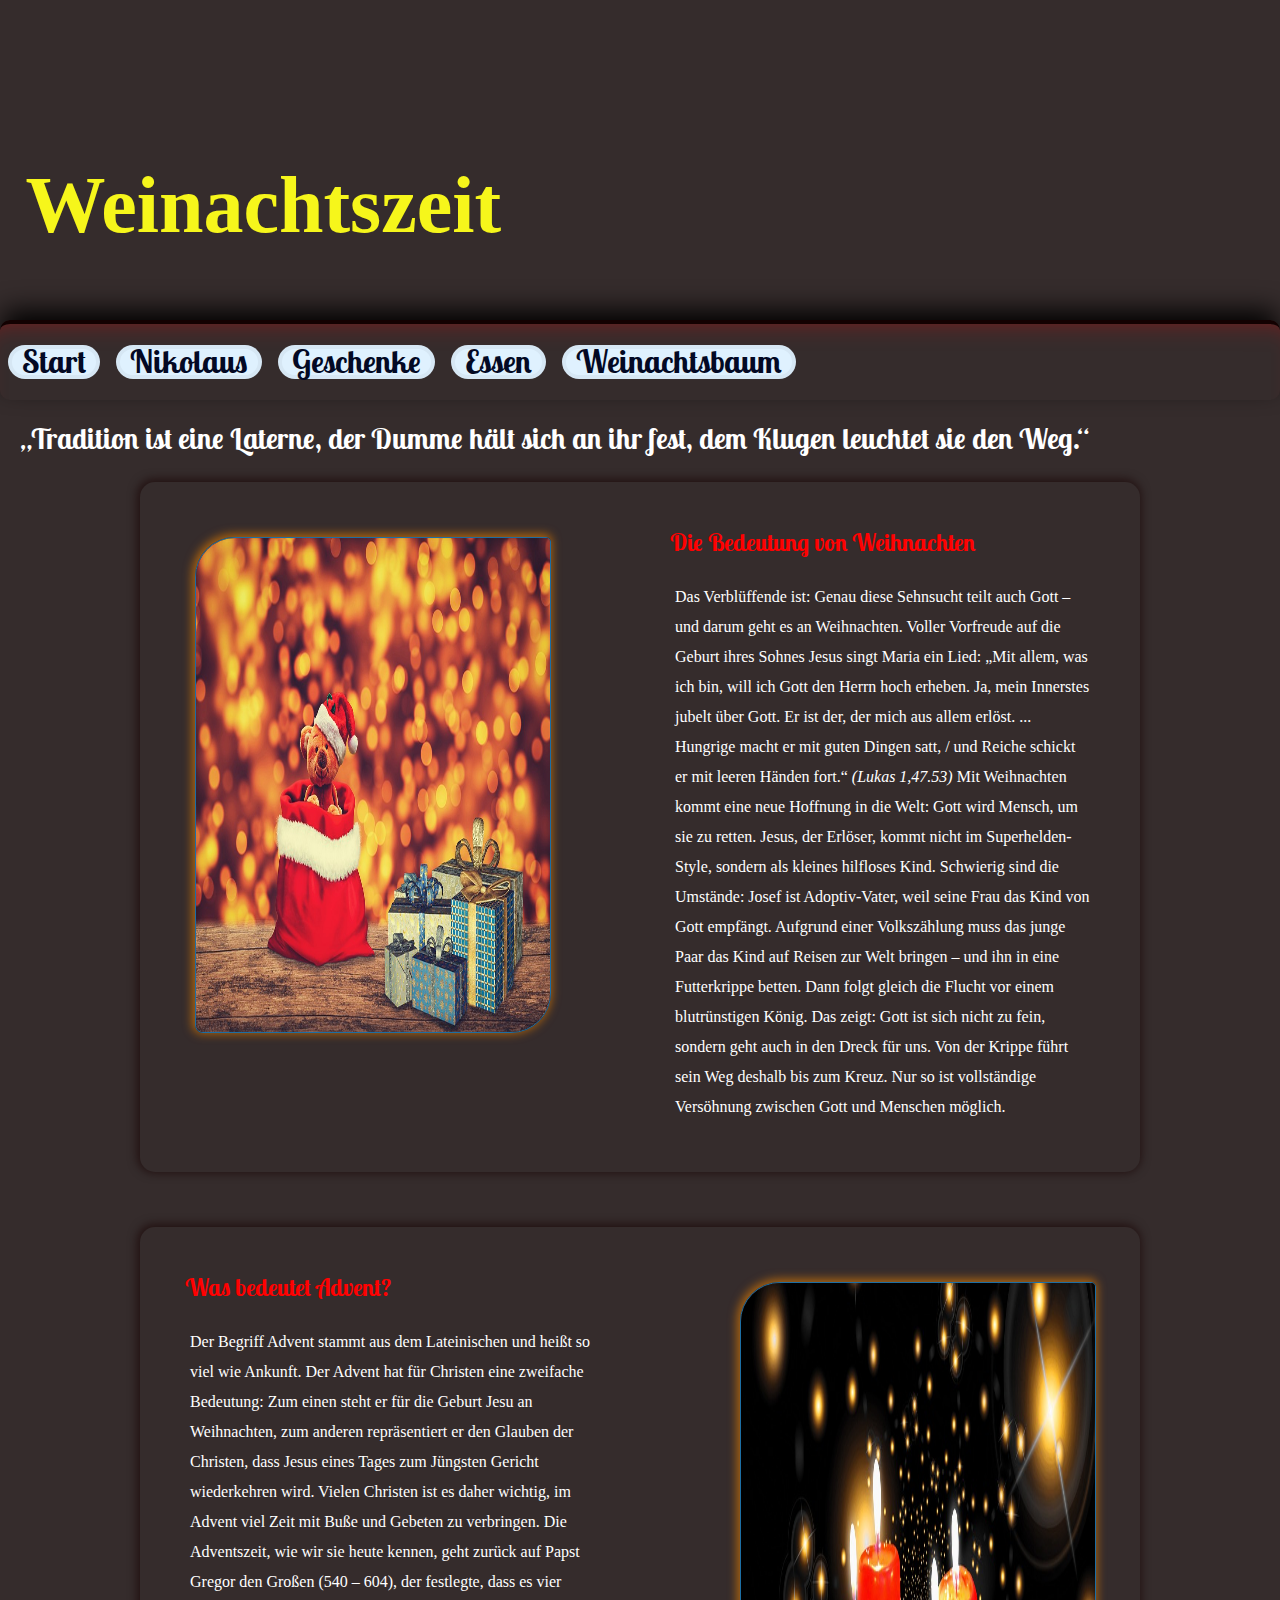
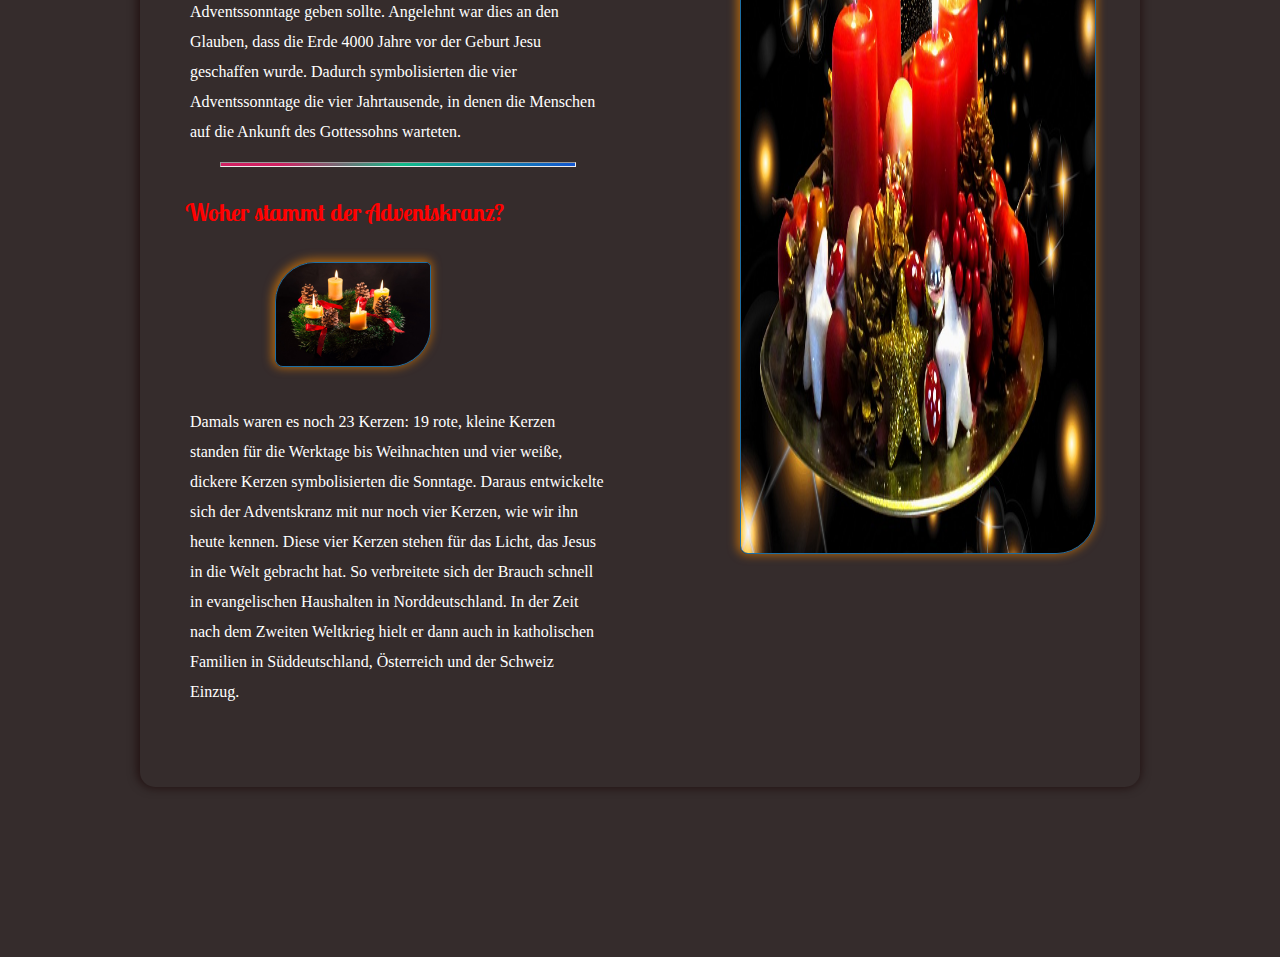
==== Pages/index.html @ 0c72d951 "fff" ====
<!DOCTYPE html>
<html lang="en">
  <head>
    <meta charset="UTF-8" />
    <meta http-equiv="X-UA-Compatible" content="IE=edge" />
    <meta name="viewport" content="width=device-width, initial-scale=1.0" />

    <link rel="stylesheet" href="../Main.css" />
    <title>Kultur Deutschlands</title>
  </head>
  <body>
    <header>
      <nav>
        <ul>
          <li>
            <a href="../Pages/index.html">
              <span>Start </span>
              <img src="../Imges/6348021.png" alt="Nikolaus Icon" />
            </a>
          </li>
          <li>
            <a href="../Pages/nikolaus.html">
              <span>Nikolaus</span
              ><img src="../Imges/6273389.png" alt="Nikolaus Icon" />
            </a>
          </li>

          <li>
            <a href="../Pages/Geschenke.html"
              ><span>Geschenke</span>
              <img src="../Imges/2743309.png" alt="Geschenck Icon" />
            </a>
          </li>
          <li>
            <a href="../Pages/essen.html">
              <span>Essen</span
              ><img
                src="../Imges/2366085.png"
                alt="Teller,Gabl und Messer Icon"
              />
            </a>
          </li>
          <li>
            <a href="../Pages/Weinachtsbaum.html">
              <span>Weinachtsbaum</span
              ><img src="../Imges/268229.png" alt="Weinachtsbaum Icon" />
            </a>
          </li>
        </ul>
      </nav>
    </header>
    <div class="header-main">
      <h1>
        „Tradition ist eine Laterne, der Dumme hält sich an ihr fest, dem Klugen
        leuchtet sie den Weg.“
      </h1>
    </div>
    <main class="weinachten1">
      <section class="weinachten">
        <div>
          <img
            src="../Imges/christmas-5744994_960_720.jpg"
            alt="Weinachtsbaum geschmuckt mit rote Kuglchin"
          />
        </div>
        <div class="text">
          <h2>Die Bedeutung von Weihnachten</h2>
          <p>
            Das Verblüffende ist: Genau diese Sehnsucht teilt auch Gott – und
            darum geht es an Weihnachten. Voller Vorfreude auf die Geburt ihres
            Sohnes Jesus singt Maria ein Lied: „Mit allem, was ich bin, will ich
            Gott den Herrn hoch erheben. Ja, mein Innerstes jubelt über Gott. Er
            ist der, der mich aus allem erlöst. ... Hungrige macht er mit guten
            Dingen satt, / und Reiche schickt er mit leeren Händen fort.“
            <em> (Lukas 1,47.53)</em> Mit Weihnachten kommt eine neue Hoffnung
            in die Welt: Gott wird Mensch, um sie zu retten. Jesus, der Erlöser,
            kommt nicht im Superhelden-Style, sondern als kleines hilfloses
            Kind. Schwierig sind die Umstände: Josef ist Adoptiv-Vater, weil
            seine Frau das Kind von Gott empfängt. Aufgrund einer Volkszählung
            muss das junge Paar das Kind auf Reisen zur Welt bringen – und ihn
            in eine Futterkrippe betten. Dann folgt gleich die Flucht vor einem
            blutrünstigen König. Das zeigt: Gott ist sich nicht zu fein, sondern
            geht auch in den Dreck für uns. Von der Krippe führt sein Weg
            deshalb bis zum Kreuz. Nur so ist vollständige Versöhnung zwischen
            Gott und Menschen möglich.
          </p>
        </div>
      </section>
      <section class="weinachten">
        <div>
          <img
            class="img3"
            src="../Imges/emotions-4637323_960_720 (1).jpg"
            alt=" Adventskranz "
          />
        </div>
        <div class="text">
          <h2>Was bedeutet Advent?</h2>
          <p>
            Der Begriff Advent stammt aus dem Lateinischen und heißt so viel wie
            Ankunft. Der Advent hat für Christen eine zweifache Bedeutung: Zum
            einen steht er für die Geburt Jesu an Weihnachten, zum anderen
            repräsentiert er den Glauben der Christen, dass Jesus eines Tages
            zum Jüngsten Gericht wiederkehren wird. Vielen Christen ist es daher
            wichtig, im Advent viel Zeit mit Buße und Gebeten zu verbringen. Die
            Adventszeit, wie wir sie heute kennen, geht zurück auf Papst Gregor
            den Großen (540 – 604), der festlegte, dass es vier Adventssonntage
            geben sollte. Angelehnt war dies an den Glauben, dass die Erde 4000
            Jahre vor der Geburt Jesu geschaffen wurde. Dadurch symbolisierten
            die vier Adventssonntage die vier Jahrtausende, in denen die
            Menschen auf die Ankunft des Gottessohns warteten.
          </p>
          <hr />
          <h2>Woher stammt der Adventskranz?</h2>
          <div>
            <img
              class="img"
              src="../Imges/christmas-3873418_960_720.jpg"
              alt="weinachtsbaum und Sterne"
            />
          </div>
          <p>
            Damals waren es noch 23 Kerzen: 19 rote, kleine Kerzen standen für
            die Werktage bis Weihnachten und vier weiße, dickere Kerzen
            symbolisierten die Sonntage. Daraus entwickelte sich der
            Adventskranz mit nur noch vier Kerzen, wie wir ihn heute kennen.
            Diese vier Kerzen stehen für das Licht, das Jesus in die Welt
            gebracht hat. So verbreitete sich der Brauch schnell in
            evangelischen Haushalten in Norddeutschland. In der Zeit nach dem
            Zweiten Weltkrieg hielt er dann auch in katholischen Familien in
            Süddeutschland, Österreich und der Schweiz Einzug.
            <br />
            <br />
          </p>
        </div>
      </section>
    </main>
    <footer></footer>
  </body>
</html>
---- Main.css ----
@import url("https://fonts.googleapis.com/css2?family=Lobster+Two:ital,wght@1,700&display=swap");
nav img, nav ul {
  display: flex;
  justify-content: center;
  align-items: center;
}

header {
  height: 140px;
  background-image: url(https://as2.ftcdn.net/v2/jpg/01/82/33/33/1000_F_182333331_Sb4Ispnl8oW0VNYmLO5DPg4IFoPo6waP.jpg);
  background-position: center;
  background-repeat: no-repeat;
  background-size: cover;
}

nav {
  background-color: rgb(96, 130, 208);
  border-top: 4px solid rgb(19, 1, 1);
  box-shadow: 0px -12px 27px -3px, inset 0px 18px 37px -35px red;
  border-radius: 10px;
  width: 100vw;
  position: fixed;
  bottom: 0;
}
nav ul {
  justify-content: space-around;
}
nav ul li {
  list-style: none;
}
nav ul span {
  display: none;
}
nav a {
  margin: 2px;
}
nav img:hover {
  transform: rotate(180deg) scale(-1);
}
nav img {
  width: 10vw;
  height: 15%;
  padding: 3px;
  outline: 2px dotted rgb(255, 255, 255);
  border-radius: 10px;
  transition-duration: 1s;
}

@media (min-width: 825px) {
  header {
    width: 100vw;
    height: 400px;
    background-image: url(https://as1.ftcdn.net/v2/jpg/02/27/53/08/1000_F_227530863_cRCROuNmITlNIBK9hzijGqv5x0ktnN4F.jpg);
    background-position: center;
    background-repeat: no-repeat;
    background-size: cover;
    position: relative;
  }
  header::after {
    content: "Weinachtszeit";
    position: absolute;
    top: 40%;
    left: 2%;
    font-weight: 900;
    font-size: 80px;
    color: rgb(246, 246, 27);
  }
  nav {
    display: flex;
    height: 20%;
    background: rgba(168, 21, 21, 0);
    position: absolute;
    bottom: 0;
  }
  nav ul li {
    border: 4px solid rgba(33, 30, 32, 0.045);
    margin: 8px;
    height: 45%;
    padding: 10px;
    border-radius: 20px;
    background-color: #dff1fe;
  }
  nav a {
    color: rgb(3, 9, 36);
    text-decoration: none;
    font-family: "Lobster Two", cursive;
    font-weight: 800;
    font-size: 2rem;
  }
  nav a span {
    margin-top: -58px;
    display: block;
  }
  nav img {
    display: none;
  }
}
h1 {
  font-size: 1.2rem;
  color: rgb(4, 0, 0);
  padding: 10px;
  font-family: "Lobster Two", cursive;
}

main {
  display: flex;
  flex-wrap: wrap;
  margin: 15px;
}

h1 {
  font-size: 5vw;
}

.header-main {
  margin: 10px;
}

.weinachten {
  padding: 15px;
  display: flex;
  flex-flow: column;
  min-width: 200px;
  max-width: 550px;
  border-radius: 15px;
  margin: 0 auto 55px;
  box-shadow: -1px -1px 10px 2px rgba(22, 1, 1, 0.6196078431);
  -webkit-box-shadow: -1px -1px 10px 2px rgba(22, 1, 1, 0.6196078431);
  -moz-box-shadow: -1px -1px 10px 2px rgba(22, 1, 1, 0.6196078431);
}
.weinachten img {
  width: 70%;
  display: block;
  height: 80%;
  border: 1px solid #1c6ea4;
  border-radius: 40px 5px 40px 8px;
  margin: 25px auto;
  box-shadow: -1px -1px 10px 2px rgba(232, 128, 0, 0.8039215686);
  -webkit-box-shadow: -1px -1px 10px 2px rgba(232, 128, 0, 0.6666666667);
  -moz-box-shadow: -1px -1px 10px 2px rgba(232, 128, 0, 0.6941176471);
}
.weinachten div li {
  margin: 10px;
  font-size: 1rem;
  color: rgb(49, 19, 216);
  font-family: "Gill Sans", "Gill Sans MT", Calibri, "Trebuchet MS", sans-serif;
}
.weinachten div li a {
  color: #1c6ea4;
  text-decoration: none;
  font-family: "Gill Sans", "Gill Sans MT", Calibri, "Trebuchet MS", sans-serif;
  font-weight: 800;
}
.weinachten div .img {
  width: 70%;
  display: block;
  height: 80%;
  border: 1px solid #1c6ea4;
  border-radius: 40px 5px 40px 8px;
  margin: 25px auto;
  box-shadow: -1px -1px 10px 2px rgba(232, 128, 0, 0.8039215686);
  -webkit-box-shadow: -1px -1px 10px 2px rgba(232, 128, 0, 0.6666666667);
  -moz-box-shadow: -1px -1px 10px 2px rgba(232, 128, 0, 0.6941176471);
}
.weinachten hr {
  background-color: aqua;
  height: 5px;
  width: 300px;
  margin: 0 auto;
  background: rgb(208, 33, 98);
  background: linear-gradient(123deg, rgb(208, 33, 98) 17%, rgb(18, 187, 137) 51%, rgb(18, 85, 208) 100%);
}
.weinachten h2 {
  font-family: "Lobster Two", cursive;
  padding: 10px;
}
.weinachten p {
  font-size: 4vw;
  line-height: 120%;
  padding: 15px;
}

footer {
  height: 150px;
  background-image: url(https://cdn.pixabay.com/photo/2017/11/13/10/28/christmas-2945213_960_720.jpg);
}

@media (min-width: 915px) {
  body {
    background-color: rgb(53, 44, 44);
  }
  h1 {
    font-size: 1.8rem;
    color: white;
  }
  .weinachten1 {
    display: flex;
    flex-flow: column;
  }
  .weinachten {
    display: flex;
    flex-flow: row;
    max-width: 80%;
  }
  .weinachten div {
    width: 50%;
    margin: 20px;
  }
  .weinachten div li {
    color: #efaa29;
  }
  .weinachten img {
    width: 80%;
    margin: 20px;
  }
  .weinachten .text {
    margin: -10;
  }
  .weinachten hr {
    width: 80%;
    margin-bottom: 20px;
  }
  .weinachten h2 {
    color: rgb(255, 1, 1);
  }
  .weinachten p {
    font-size: 1rem;
    color: white;
    line-height: 30px;
  }
  .weinachten a {
    font-size: 1.3rem;
  }
  .weinachten:nth-child(2) {
    flex-flow: row-reverse;
  }
  .weinachten:nth-child(2) img {
    margin-left: 80px;
  }
  footer {
    height: 100px;
  }
}
* {
  margin: 0;
  padding: 0;
  box-sizing: border-box;
}/*# sourceMappingURL=Main.css.map */
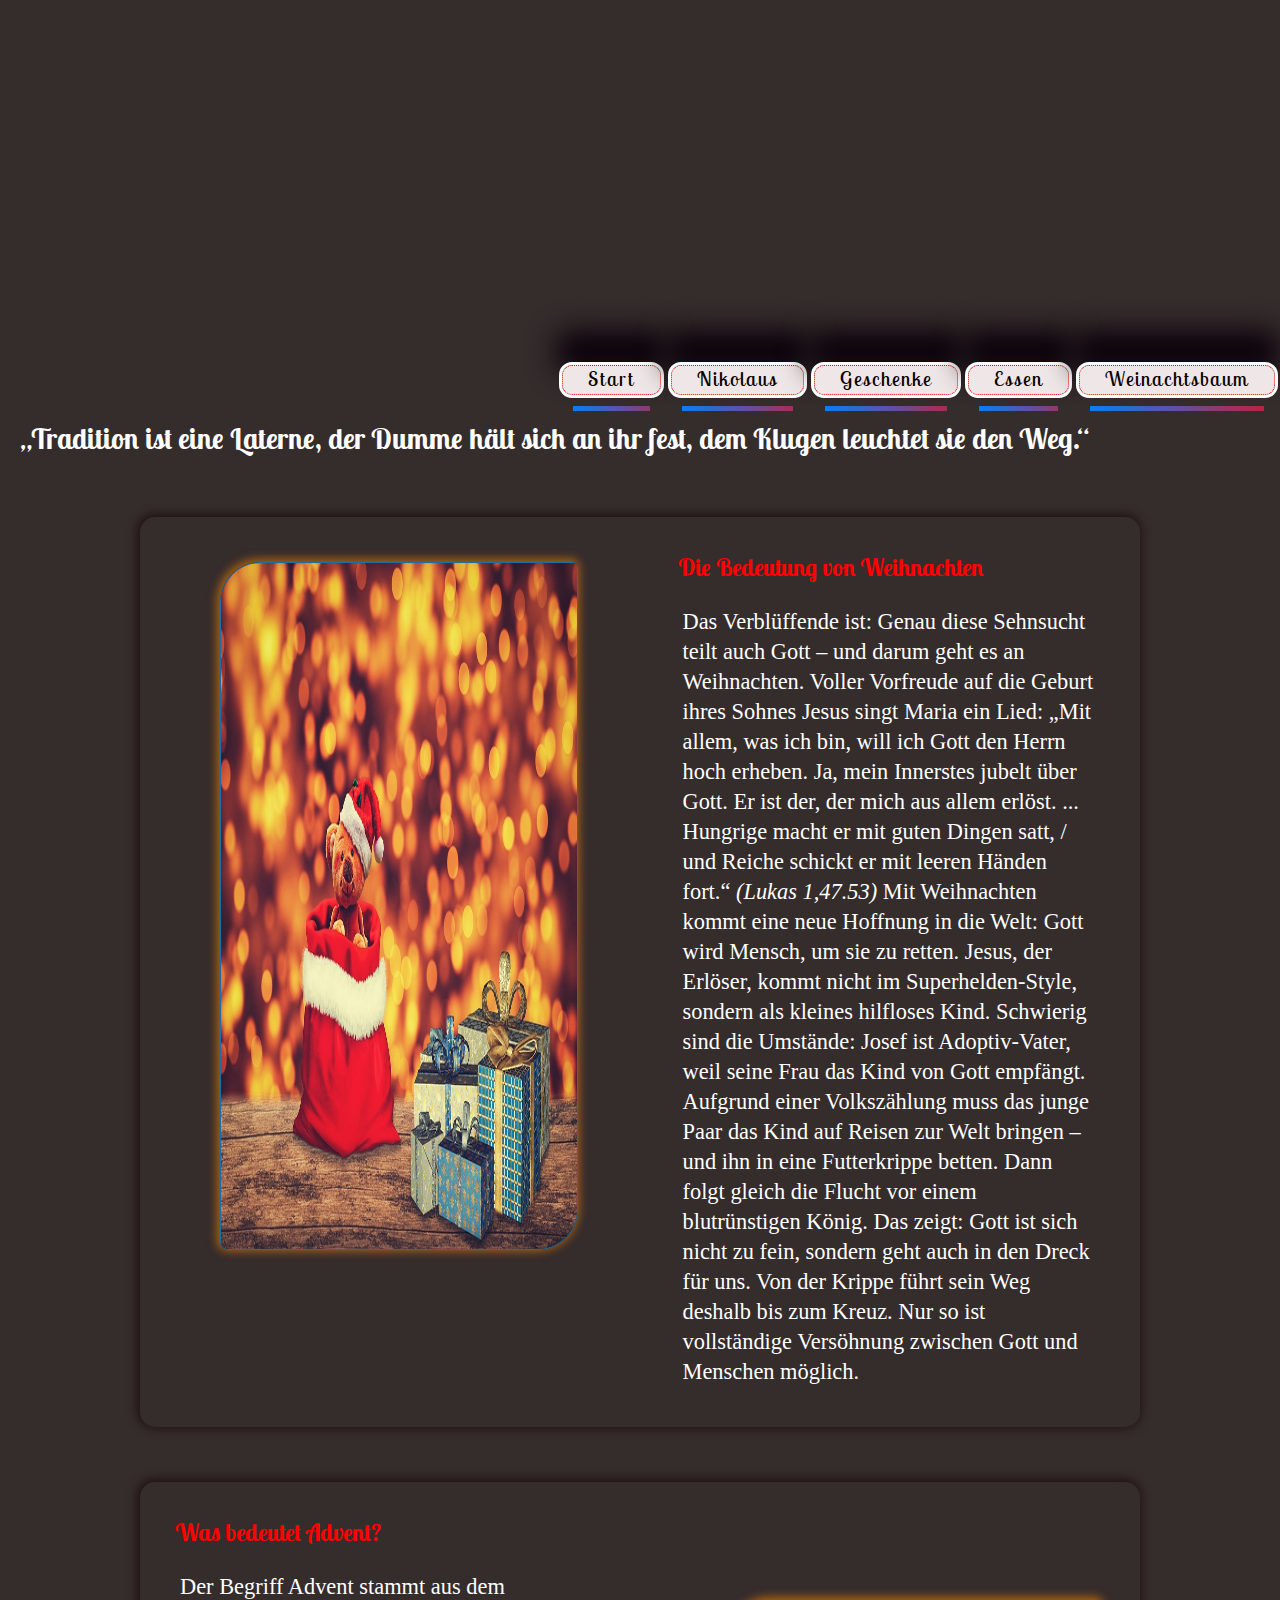
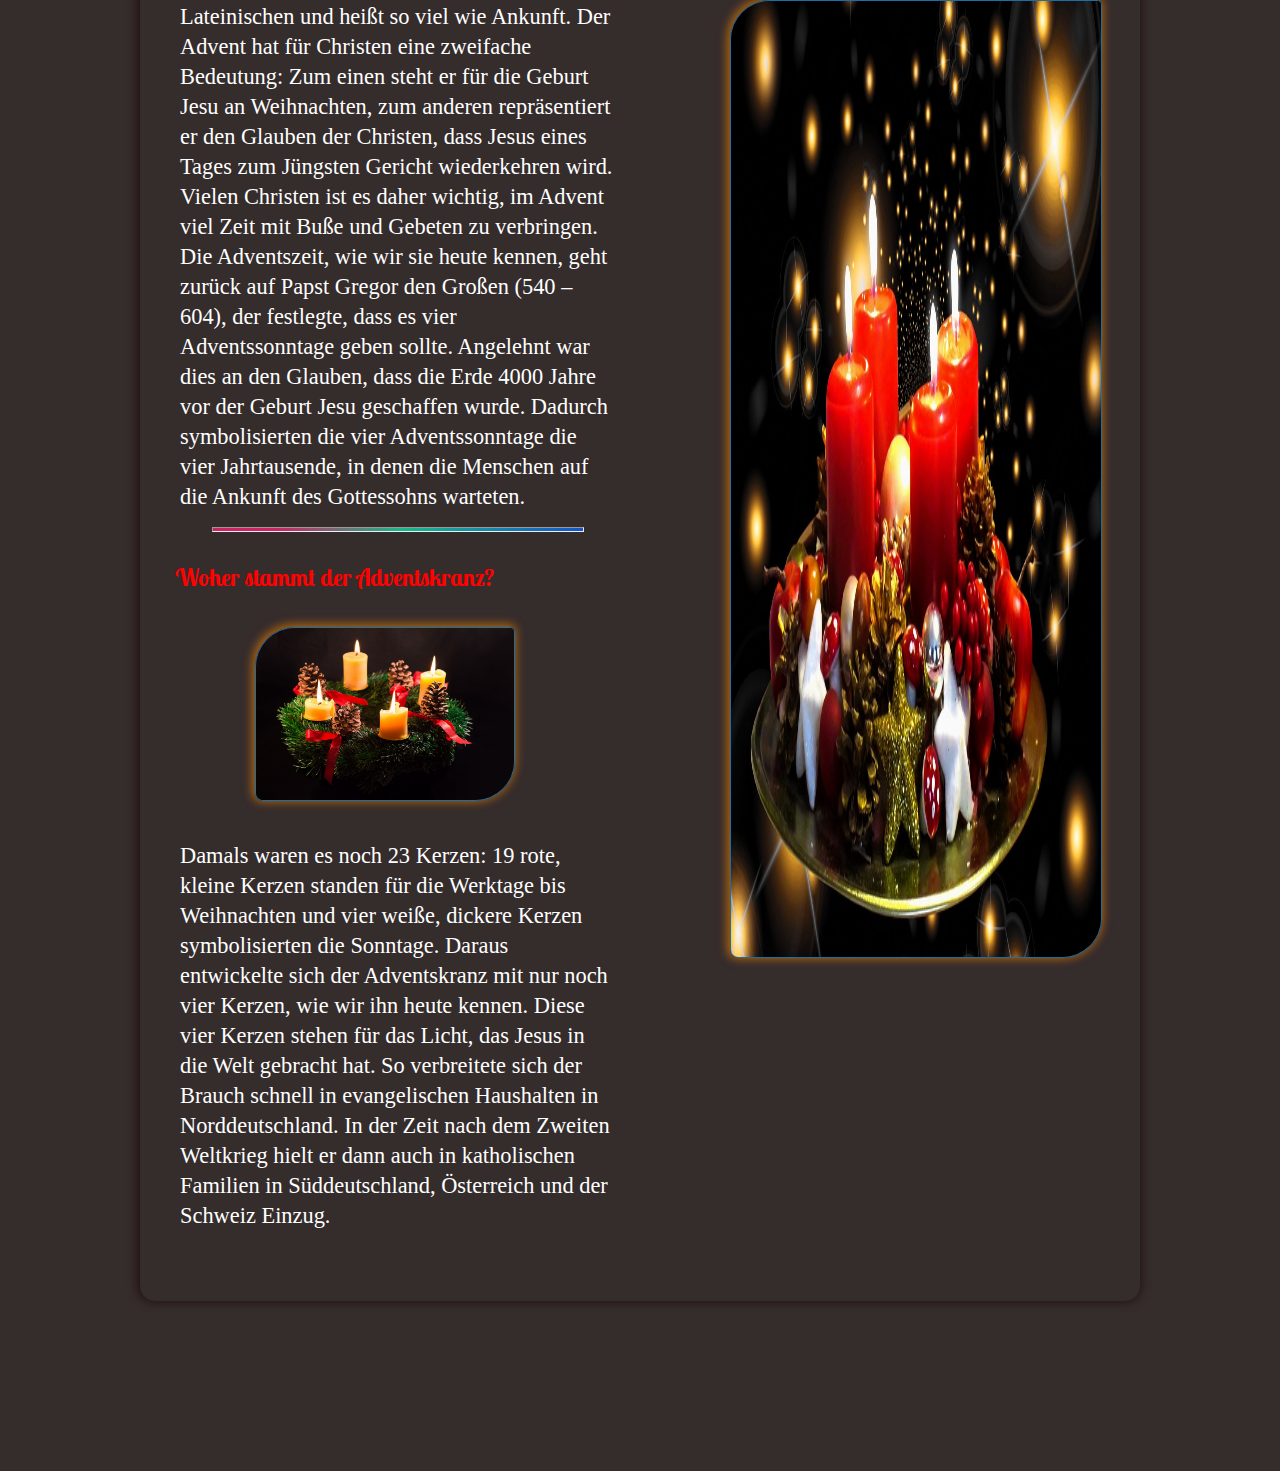
==== commit 5ff40d76: "hh" ====
--- a/Pages/index.html
+++ b/Pages/index.html
@@ -11,40 +11,24 @@
   <body>
     <header>
       <nav>
+        <div class="icon"><img src="https://cdn-icons-png.flaticon.com/512/1071/1071815.png" alt="" width="10% " ></div>
         <ul>
           <li>
-            <a href="../Pages/index.html">
-              <span>Start </span>
-              <img src="../Imges/6348021.png" alt="Nikolaus Icon" />
-            </a>
+            <a href="../Pages/index.html" > Start</a>
+            
           </li>
           <li>
-            <a href="../Pages/nikolaus.html">
-              <span>Nikolaus</span
-              ><img src="../Imges/6273389.png" alt="Nikolaus Icon" />
-            </a>
+            <a href="./nikolaus.html"> Nikolaus</a>
           </li>
 
           <li>
-            <a href="../Pages/Geschenke.html"
-              ><span>Geschenke</span>
-              <img src="../Imges/2743309.png" alt="Geschenck Icon" />
-            </a>
+            <a href="./Geschenke.html"> Geschenke</a>
           </li>
           <li>
-            <a href="../Pages/essen.html">
-              <span>Essen</span
-              ><img
-                src="../Imges/2366085.png"
-                alt="Teller,Gabl und Messer Icon"
-              />
-            </a>
+            <a href="./essen.html">Essen </a>
           </li>
           <li>
-            <a href="../Pages/Weinachtsbaum.html">
-              <span>Weinachtsbaum</span
-              ><img src="../Imges/268229.png" alt="Weinachtsbaum Icon" />
-            </a>
+            <a href="./Weinachtsbaum.html">Weinachtsbaum </a>
           </li>
         </ul>
       </nav>
@@ -86,7 +70,7 @@
           </p>
         </div>
       </section>
-      <section class="weinachten">
+      <section class="weinachten card-kerze">
         <div>
           <img
             class="img3"
@@ -135,6 +119,36 @@
         </div>
       </section>
     </main>
+    <div class="navbarfotter">
+      <ul>
+        <li>
+          <a href="../Pages/index.html">
+            <img src="../Imges/6348021.png" alt="Nikolaus Icon" />
+          </a>
+        </li>
+        <li>
+          <a href="./nikolaus.html">
+            <img src="../Imges/6273389.png" alt="Nikolaus Icon" />
+          </a>
+        </li>
+
+        <li>
+          <a href="./Geschenke.html">
+            <img src="../Imges/2743309.png" alt="Geschenck Icon" />
+          </a>
+        </li>
+        <li>
+          <a href="./essen.html">
+            <img src="../Imges/2366085.png" alt="Teller,Gabl und Messer Icon" />
+          </a>
+        </li>
+        <li>
+          <a href="./Weinachtsbaum.html">
+            <img src="../Imges/268229.png" alt="Weinachtsbaum Icon" />
+          </a>
+        </li>
+      </ul>
+    </div>
     <footer></footer>
   </body>
 </html>
--- a/Main.css
+++ b/Main.css
@@ -1,5 +1,5 @@
 @import url("https://fonts.googleapis.com/css2?family=Lobster+Two:ital,wght@1,700&display=swap");
-nav img, nav ul {
+.navbarfotter img, .navbarfotter a, .navbarfotter ul {
   display: flex;
   justify-content: center;
   align-items: center;
@@ -12,32 +12,54 @@
   background-repeat: no-repeat;
   background-size: cover;
 }
-
-nav {
-  background-color: rgb(96, 130, 208);
-  border-top: 4px solid rgb(19, 1, 1);
-  box-shadow: 0px -12px 27px -3px, inset 0px 18px 37px -35px red;
+header nav {
+  display: none;
+}
+
+.navbarfotter {
+  display: block;
+  border: 2px solid rgb(14, 1, 1);
+  box-shadow: inset 5px 30px 98px -59px rgb(94, 3, 94);
   border-radius: 10px;
+  position: fixed;
+  bottom: 0px;
   width: 100vw;
-  position: fixed;
-  bottom: 0;
-}
-nav ul {
+  background-color: wheat;
+}
+.navbarfotter ul {
+  padding-top: 7px;
+  padding-bottom: 7px;
+  border: 2px solid rgba(149, 7, 7, 0.394);
+  border-radius: 10px;
   justify-content: space-around;
-}
-nav ul li {
+  height: 100%;
+}
+.navbarfotter ul li {
   list-style: none;
 }
-nav ul span {
-  display: none;
-}
-nav a {
+.navbarfotter a {
   margin: 2px;
 }
-nav img:hover {
+.navbarfotter a img:hover {
   transform: rotate(180deg) scale(-1);
 }
-nav img {
+.navbarfotter a img {
+  background-color: white;
+  box-shadow: inset 0px 0px 88px -67px rgb(240, 17, 188);
+  width: 62%;
+  height: 15%;
+  padding: 3px;
+  outline: 2px solid rgb(2, 73, 35);
+  border-right: 2px solid rgba(255, 0, 0, 0.437);
+  border-bottom: 2px solid rgba(209, 6, 6, 0.543);
+  border-left: 2px solid rgba(10, 0, 0, 0.497);
+  border-radius: 10px;
+  transition-duration: 1s;
+}
+.navbarfotter img:hover {
+  transform: rotate(180deg) scale(-1);
+}
+.navbarfotter img {
   width: 10vw;
   height: 15%;
   padding: 3px;
@@ -48,7 +70,7 @@
 
 @media (min-width: 825px) {
   header {
-    width: 100vw;
+    width: 100%;
     height: 400px;
     background-image: url(https://as1.ftcdn.net/v2/jpg/02/27/53/08/1000_F_227530863_cRCROuNmITlNIBK9hzijGqv5x0ktnN4F.jpg);
     background-position: center;
@@ -56,42 +78,40 @@
     background-size: cover;
     position: relative;
   }
-  header::after {
-    content: "Weinachtszeit";
-    position: absolute;
-    top: 40%;
-    left: 2%;
-    font-weight: 900;
-    font-size: 80px;
-    color: rgb(246, 246, 27);
-  }
-  nav {
+  header nav {
     display: flex;
-    height: 20%;
-    background: rgba(168, 21, 21, 0);
-    position: absolute;
-    bottom: 0;
-  }
-  nav ul li {
-    border: 4px solid rgba(33, 30, 32, 0.045);
-    margin: 8px;
-    height: 45%;
-    padding: 10px;
-    border-radius: 20px;
-    background-color: #dff1fe;
-  }
-  nav a {
-    color: rgb(3, 9, 36);
+    height: 100%;
+    justify-content: space-between;
+  }
+  header nav ul {
+    display: flex;
+    align-self: flex-end;
+    margin-left: 10px;
+  }
+  header nav ul li {
+    box-shadow: 0px -28px 29px 6px rgb(10, 1, 10);
+    background-color: rgb(239, 231, 231);
+    list-style: none;
+    border-radius: 10px;
+    margin: 5px;
+    outline: 3px solid white;
+    border: 1px dotted red;
+    height: 30px;
+  }
+  header nav ul a {
+    font-family: "Lobster Two", cursive;
+    letter-spacing: 2px;
     text-decoration: none;
-    font-family: "Lobster Two", cursive;
-    font-weight: 800;
-    font-size: 2rem;
-  }
-  nav a span {
-    margin-top: -58px;
-    display: block;
-  }
-  nav img {
+    color: rgb(8, 0, 0);
+    margin: 10px;
+    font-size: 20px;
+    padding: 15px;
+    border-bottom: 5px solid;
+    -o-border-image: linear-gradient(45deg, rgb(3, 127, 252), rgb(255, 0, 0)) 1;
+       border-image: linear-gradient(45deg, rgb(3, 127, 252), rgb(255, 0, 0)) 1;
+    width: 150px;
+  }
+  .navbarfotter {
     display: none;
   }
 }
@@ -110,6 +130,12 @@
 
 h1 {
   font-size: 5vw;
+}
+h1 span {
+  font-size: 38px;
+  font-weight: 900;
+  color: rgb(255, 106, 0);
+  text-shadow: 1px 1px 1px white;
 }
 
 .header-main {
@@ -146,7 +172,7 @@
   font-family: "Gill Sans", "Gill Sans MT", Calibri, "Trebuchet MS", sans-serif;
 }
 .weinachten div li a {
-  color: #1c6ea4;
+  color: #079afc;
   text-decoration: none;
   font-family: "Gill Sans", "Gill Sans MT", Calibri, "Trebuchet MS", sans-serif;
   font-weight: 800;
@@ -189,6 +215,9 @@
   body {
     background-color: rgb(53, 44, 44);
   }
+  .header-main {
+    margin-bottom: 50px;
+  }
   h1 {
     font-size: 1.8rem;
     color: white;
@@ -202,12 +231,29 @@
     flex-flow: row;
     max-width: 80%;
   }
+  .weinachten .img-nic {
+    width: 100%;
+  }
+  .weinachten .img-nic img {
+    float: left;
+    width: 35%;
+    height: 57%;
+  }
+  .weinachten .img-nico {
+    width: 100%;
+    margin: 0;
+    padding: 0;
+  }
+  .weinachten .img-nico img {
+    height: 30%;
+    margin: 20px auto;
+  }
   .weinachten div {
-    width: 50%;
-    margin: 20px;
+    width: 80%;
+    margin: 10px;
   }
   .weinachten div li {
-    color: #efaa29;
+    color: #29efe5;
   }
   .weinachten img {
     width: 80%;
@@ -224,18 +270,42 @@
     color: rgb(255, 1, 1);
   }
   .weinachten p {
-    font-size: 1rem;
+    font-size: 1.4rem;
     color: white;
     line-height: 30px;
   }
   .weinachten a {
     font-size: 1.3rem;
   }
+  .weinachten:nth-child(1) {
+    padding-left: 50px;
+  }
+  .weinachten:nth-child(1) img {
+    margin-right: 80px;
+  }
   .weinachten:nth-child(2) {
     flex-flow: row-reverse;
   }
   .weinachten:nth-child(2) img {
     margin-left: 80px;
+  }
+  .weinachten:nth-child(2) .img3 {
+    height: 70%;
+    width: 80%;
+    margin-top: 20%;
+  }
+  .weinachten-baum {
+    padding-right: 0px;
+  }
+  .weinachten-baum div {
+    margin: 1px0;
+  }
+  .weinachten-baum img {
+    margin: 10% 0;
+    width: 100%;
+  }
+  .weinachten-baum p {
+    margin-left: -10;
   }
   footer {
     height: 100px;
